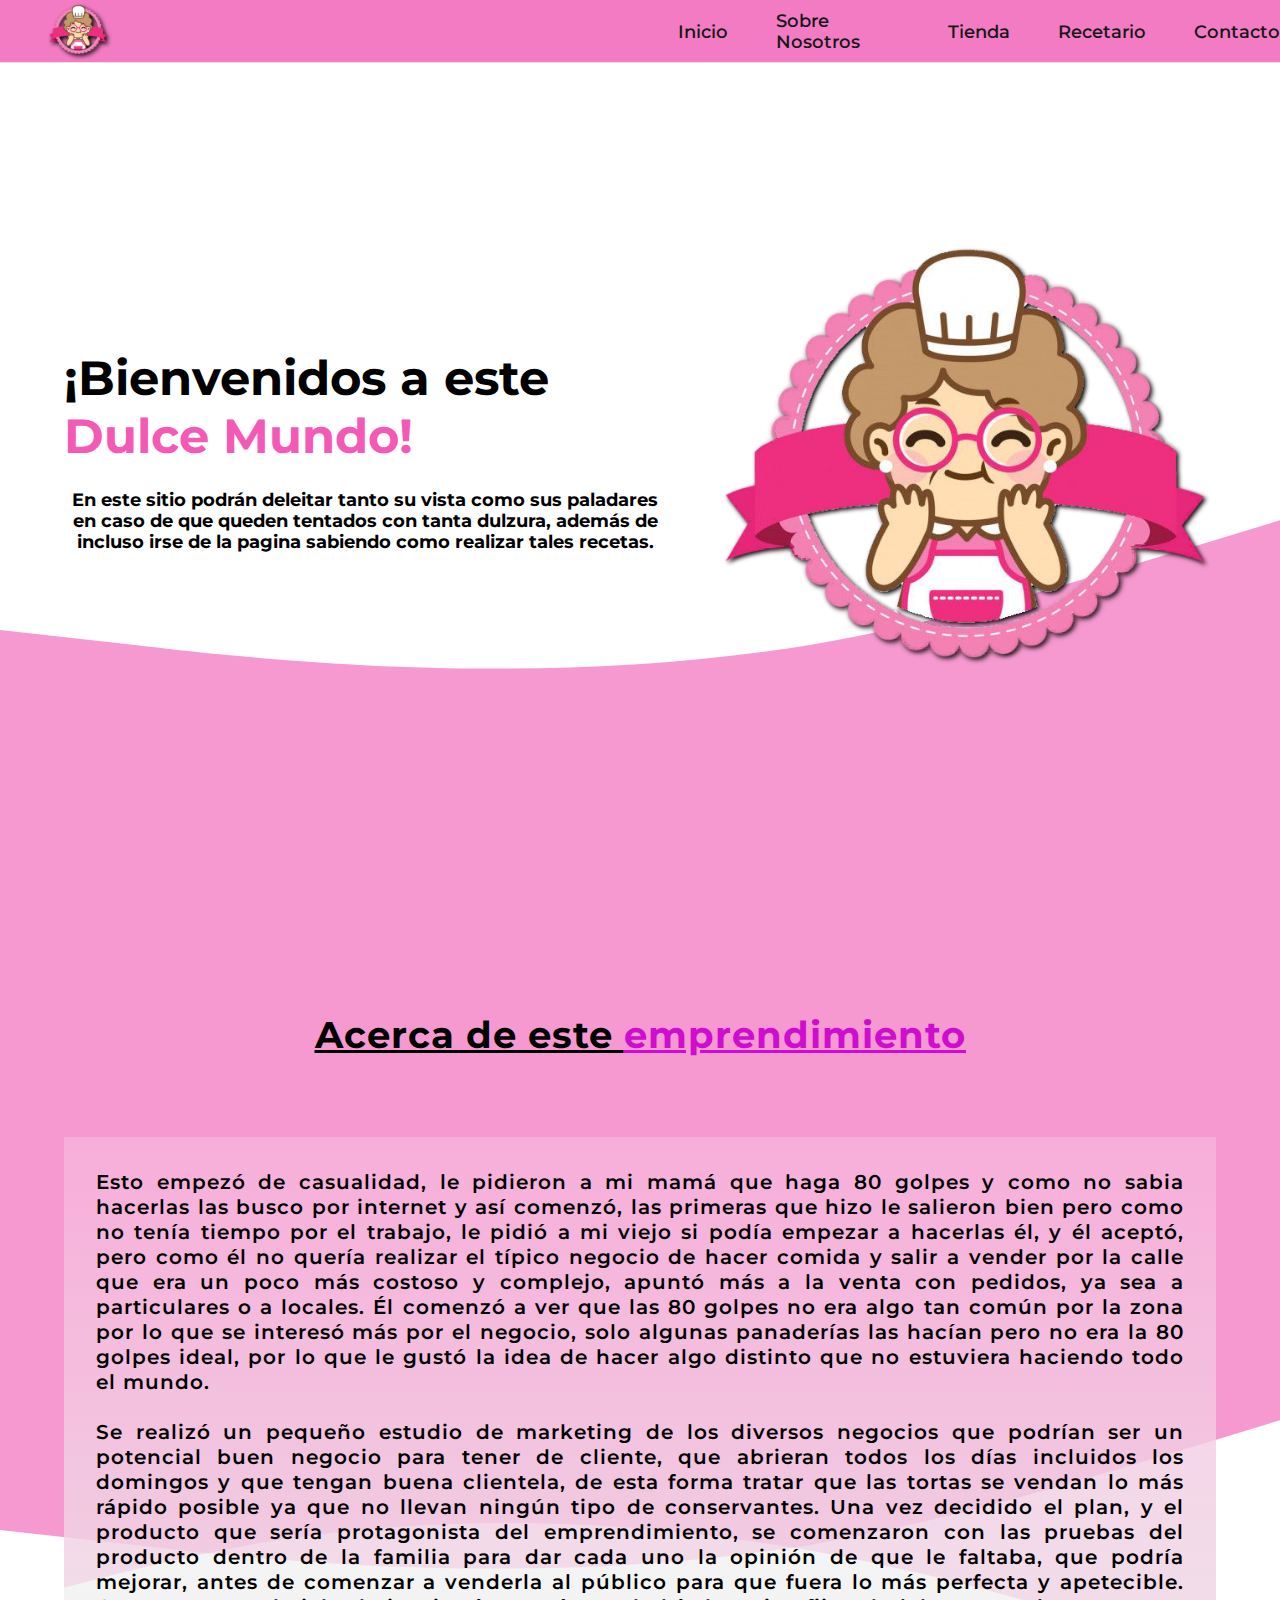
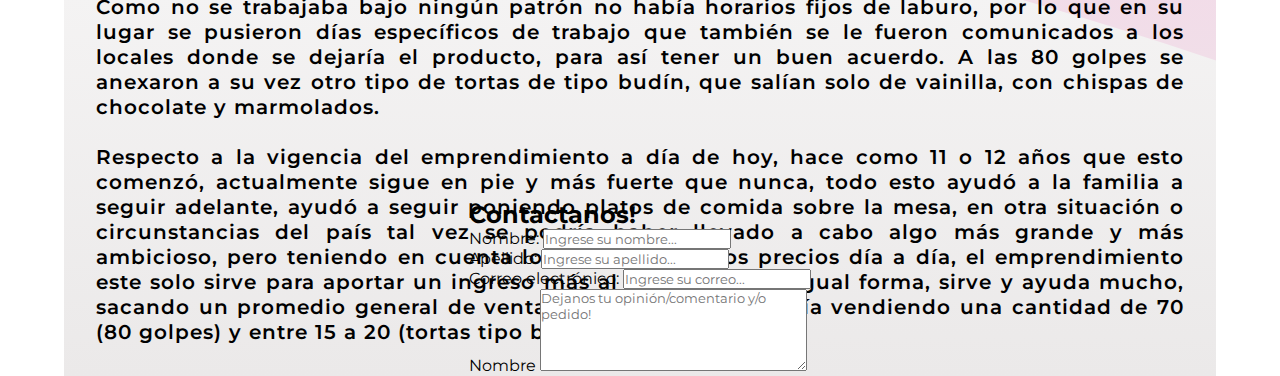
==== index.html @ 1a533197 "muchos cambios" ====
<!DOCTYPE html>
<html lang="en">

<head>
  <meta charset="UTF-8" />
  <meta http-equiv="X-UA-Compatible" content="IE=edge" />
  <meta name="viewport" content="width=device-width, initial-scale=1.0" />
  <link rel="stylesheet" type="text/css" href="./css/styles.css" />
  <link rel="shortcut icon" href="./images/AbuelaDulcePNG.png" type="image/x-icon" />
  <title>Abuela Dulce</title>
</head>

<body>

  <header>
    <div class="header">
      <div class="logo">
        <img src="./images/AbuelaDulcePNG.png" alt="">
      </div>
      <div class="navbar">
        <nav>
          <ul>
            <li><a href="#principal-area">Inicio</a></li>
            <li><a href="#info-area">Sobre Nosotros</a></li>
            <li><a href="http://www.youtube.com">Tienda</a></li>
            <li><a href="http://www.youtube.com">Recetario</a></li>
            <li><a href="http://www.youtube.com">Contacto</a></li>
          </ul>
        </nav>
      </div>
    </div>
  </header>

  <main class="container-main">

    <!-------ÁREA PRINCIPAL DE LA PÁGINA------->
    <section id="principal-area">

      <div class="container-principal">
        <div class="container-tittle">
          <h1>¡Bienvenidos a este <span>Dulce Mundo!</span></h1>
          <p>
            En este sitio podrán deleitar tanto su vista como sus paladares en
            caso de que queden tentados con tanta dulzura, además de incluso
            irse de la pagina sabiendo como realizar tales recetas.
          </p>
        </div>
        <div class="container-image">
          <img src="./images/AbuelaDulcePNG.png" alt="Logo Abuela Dulce">
        </div>
      </div>

    </section>
    <!-------------------------------------------->

    <!-------ÁREA DE INFORMACIÓN SOBRE LA PÁGINA------->
    <section id="info-area">

      <div class="content-info">

        <h2 class="tittle-info">Acerca de este <span>emprendimiento</span></h2>
        <p class="text-info">
          Esto empezó de casualidad, le pidieron a mi mamá que haga 80 golpes y como no sabia hacerlas las busco por
          internet y así comenzó, las primeras que hizo le salieron bien pero como no tenía tiempo por el trabajo, le
          pidió a mi viejo si podía empezar a hacerlas él, y él aceptó, pero como él no quería realizar el típico
          negocio de hacer comida y salir a vender por la calle que era un poco más costoso y complejo, apuntó más a la
          venta con pedidos, ya sea a particulares o a locales. Él comenzó a ver que las 80 golpes no era algo tan común
          por la zona por lo que se interesó más por el negocio, solo algunas panaderías las hacían pero no era la 80
          golpes ideal, por lo que le gustó la idea de hacer algo distinto que no estuviera haciendo todo el mundo.
          <br><br>Se
          realizó un pequeño estudio de marketing de los diversos negocios que podrían ser un potencial buen negocio
          para tener de cliente, que abrieran todos los días incluidos los domingos y que tengan buena clientela, de
          esta forma tratar que las tortas se vendan lo más rápido posible ya que no llevan ningún tipo de conservantes.
          Una vez decidido el plan, y el producto que sería protagonista del emprendimiento, se comenzaron con las
          pruebas del producto dentro de la familia para dar cada uno la opinión de que le faltaba, que podría mejorar,
          antes de comenzar a venderla al público para que fuera lo más perfecta y apetecible. Como no se trabajaba bajo
          ningún patrón no había horarios fijos de laburo, por lo que en su lugar se pusieron días específicos de
          trabajo que también se le fueron comunicados a los locales donde se dejaría el producto, para así tener un
          buen acuerdo. A las 80 golpes se anexaron a su vez otro tipo de tortas de tipo budín, que salían solo de
          vainilla, con chispas de chocolate y marmolados. <br> <br>
          Respecto a la vigencia del emprendimiento a día de hoy, hace como 11 o 12 años que esto comenzó, actualmente
          sigue en pie y más fuerte que nunca, todo esto ayudó a la familia a seguir adelante, ayudó a seguir poniendo
          platos de comida sobre
          la mesa, en otra situación o circunstancias del país tal vez se podría haber llevado a cabo algo más grande y
          más ambicioso, pero teniendo en cuenta lo que pasa con los precios día a día, el emprendimiento este solo
          sirve para aportar un ingreso más al hogar, que de igual forma, sirve y ayuda mucho, sacando un promedio
          general de ventas, por semana se estaría vendiendo una cantidad de 70 (80 golpes) y entre 15 a 20 (tortas tipo
          budín).
        </p>
      </div>
    </section>

    <section id="contact-area">
      <h2>
        Contactanos!
      </h2>
      <div class="form-area">
        <div>
          <label for="name">Nombre:</label>
          <input type="text" name="name" placeholder="Ingrese su nombre...">
        </div>
        <div>
          <label for="lastname">Apellido:</label>
          <input type="text" name="lastname" placeholder="Ingrese su apellido...">
        </div>
        <div>
          <label for="name">Correo electrónico:</label>
          <input type="text" name="name" placeholder="Ingrese su correo...">
        </div>
        <div>
          <label for="coment">Nombre</label>
          <textarea name="coment" id="coment" cols="30" rows="5"
            placeholder="Dejanos tu opinión/comentario y/o pedido!"></textarea>
        </div>
      </div>
    </section>
  </main>
</body>

</html>
---- css/styles.css ----
@import url("https://fonts.googleapis.com/css2?family=Montserrat:ital,wght@0,100;0,200;0,300;0,400;0,500;0,600;1,100;1,200;1,300;1,400;1,500;1,600&display=swap");

html {
  scroll-behavior: smooth;
}

* {
  margin: 0;
  padding: 0;
  box-sizing: border-box;
  font-family: "Montserrat";
}

.container-main {
  width: 100%;
  display: flex;
  flex-direction: column;
  justify-content: center;
  align-items: center;
}

/* body {
  background-color: #fdfdfd; */
/* background-image: linear-gradient(66deg, #f0659c 0%, #f3deed 100%); */
/* background-repeat: no-repeat;
} */

/***** HEADER ******/

.header {
  width: 100%;
  height: 7vh;
  position: fixed;
  z-index: 99999;
  display: flex;
  justify-content: space-between;
  align-items: center;
  background-color: #f37bc3;
  border-bottom: 1px solid rgb(228, 227, 227);
}

.header .logo img {
  width: 10%;
  position: relative;
  left: 3rem;
  filter: drop-shadow(2px 2px 2px black);
}

.header .navbar {
  width: 47%;
}

.header .navbar nav ul {
  display: flex;
  justify-content: center;
  align-items: center;
  list-style: none;
  gap: 3rem;
}

.header .navbar nav ul li a {
  color: rgb(22, 22, 22);
  text-decoration: none;
  font-size: 1.1rem;
  font-weight: 550;
  display: inline-block;
  position: relative;
}

.header .navbar nav ul li a:after {
  content: "";
  position: absolute;
  width: 100%;
  height: 1px;
  bottom: 0;
  left: 0;
  background-color: #e928d9;
  transform: scaleX(0);
  transform-origin: bottom right;
  transition: transform 0.4s ease-out;
}

.header .navbar nav ul li a:hover:after {
  transform: scaleX(1);
  transform-origin: bottom left;
}

.header .navbar nav ul li a:hover {
  color: #e928d9;
}

/****** AREA PRINCIPAL *******/

#principal-area {
  width: 100%;
  height: 100vh;
  display: flex;
  justify-content: center;
  background-image: url(../images/wave-9.svg);
  background-repeat: no-repeat;
  background-size: cover;
  /* background: rgb(238,158,225);
  background: radial-gradient(circle, rgba(238,158,225,0.9094012605042017) 0%, rgba(255,255,255,1) 99%); */
}

.container-principal {
  width: 90%;
  display: flex;
  justify-content: center;
  align-items: center;
  gap: 3rem;
}

.container-tittle {
  width: 60%;
  display: flex;
  flex-direction: column;
  justify-content: center;
  align-items: center;
  gap: 1.5rem;
}

.container-tittle h1 {
  font-size: 3rem;
  font-weight: bold;
  color: #000000;
}

.container-tittle h1 span {
  color: #f359b5;
}

.container-tittle p {
  font-size: 1.1rem;
  font-weight: bold;
  color: #000000;
  text-align: center;
}

.container-image {
  width: 50%;
}

.container-image img {
  width: 100%;
  filter: drop-shadow(2px 2px 2px rgb(0, 0, 0));
}

/****** AREA DE INFORMACIÓN *******/

#info-area {
  width: 100%;
  height: 100vh;
  display: flex;
  justify-content: center;
  background-image: url(../images/wave-10.svg);
  background-repeat: no-repeat;
  background-size: cover;
  /* background: rgb(238,158,225);
  background: radial-gradient(circle, rgba(238,158,225,0.9094012605042017) 0%, rgba(255,255,255,1) 99%); */
}

#info-area .content-info {
  width: 90%;
  display: flex;
  flex-direction: column;
  text-align: center;
  gap: 5rem;
  margin-top: 7rem;
}

.content-info .tittle-info {
  font-size: 2.3rem;
  letter-spacing: 1px;
  text-decoration: underline;
}

.content-info .tittle-info span {
  color: rgb(206, 13, 206);
  text-decoration: underline;
}

.text-info {
  background: linear-gradient(rgba(255, 255, 255, 0.5), rgb(235, 233, 233)),
    /* Agrega el color y la opacidad deseada */ url(../images/wave-10.svg)
      center/cover;
  padding: 2rem;
  display: flex;
  font-size: 1.28rem;
  font-weight: 600;
  text-align: justify;
  letter-spacing: 1px;
}
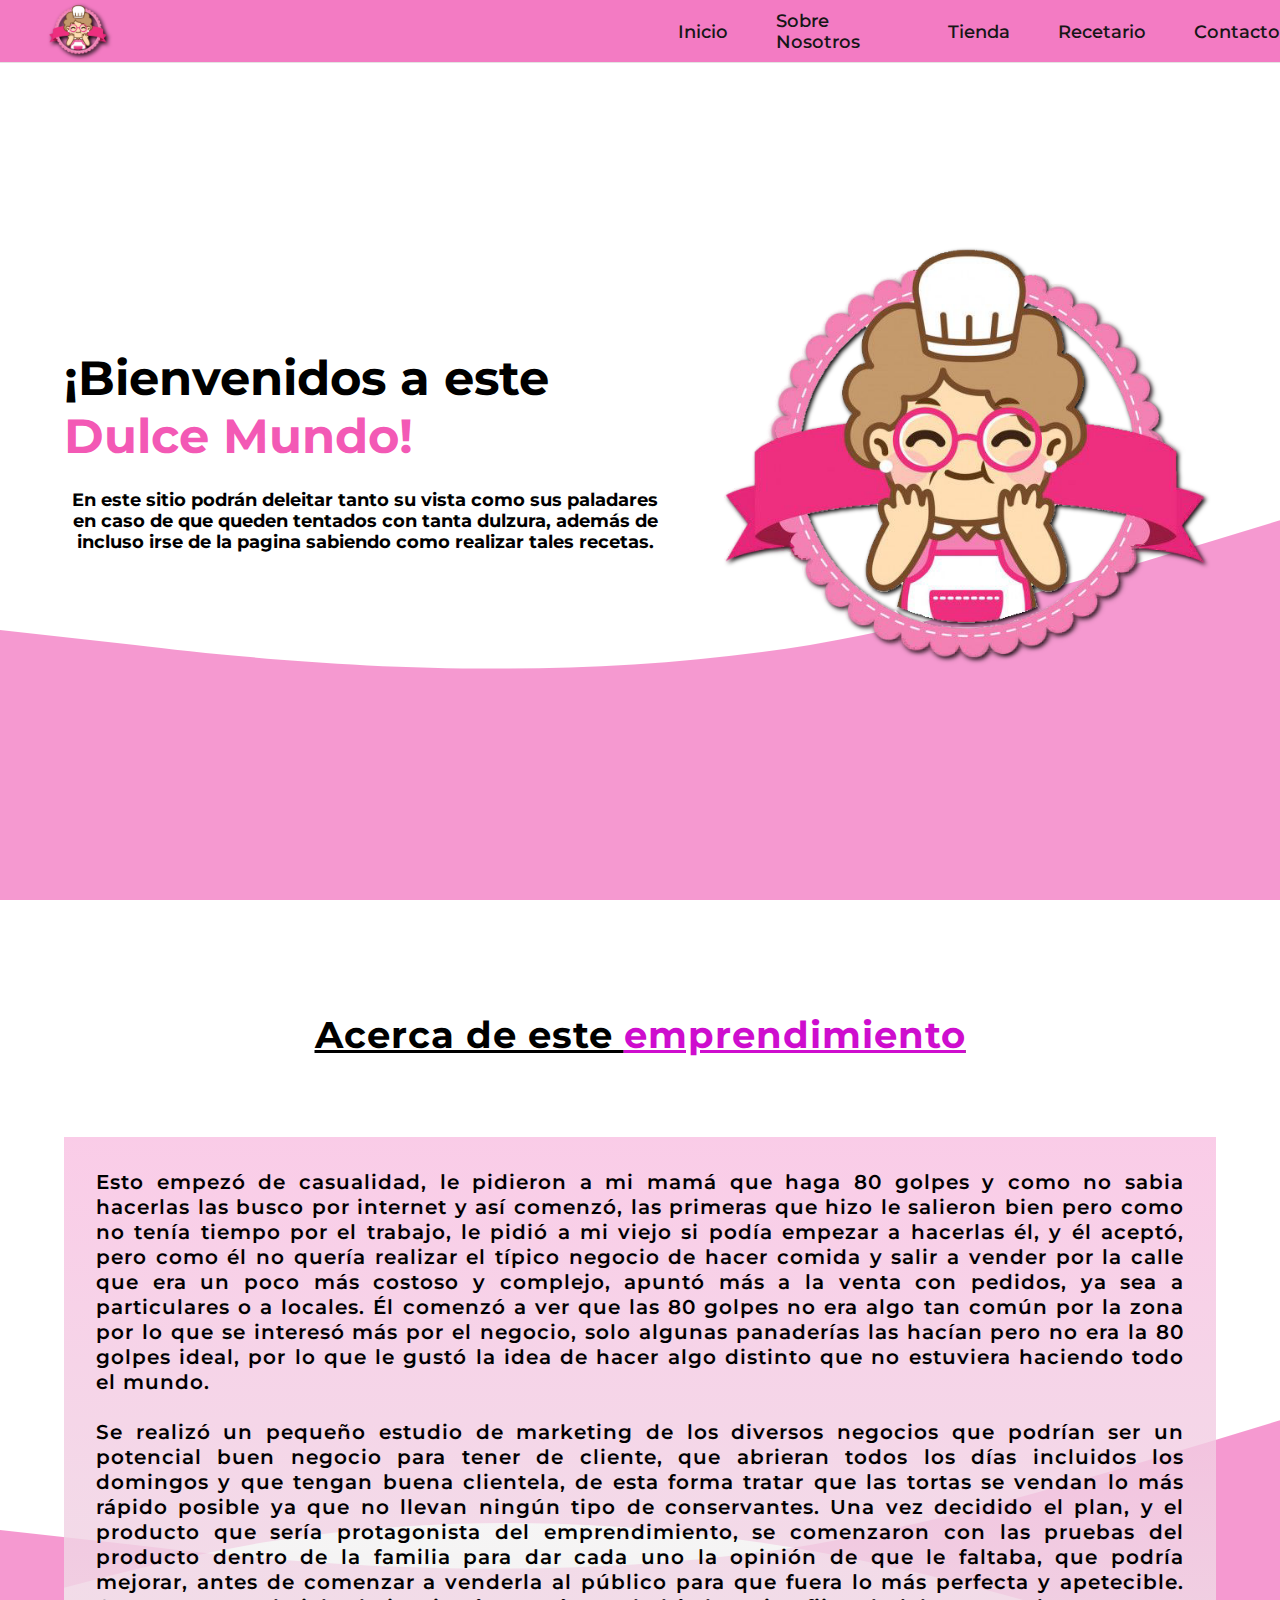
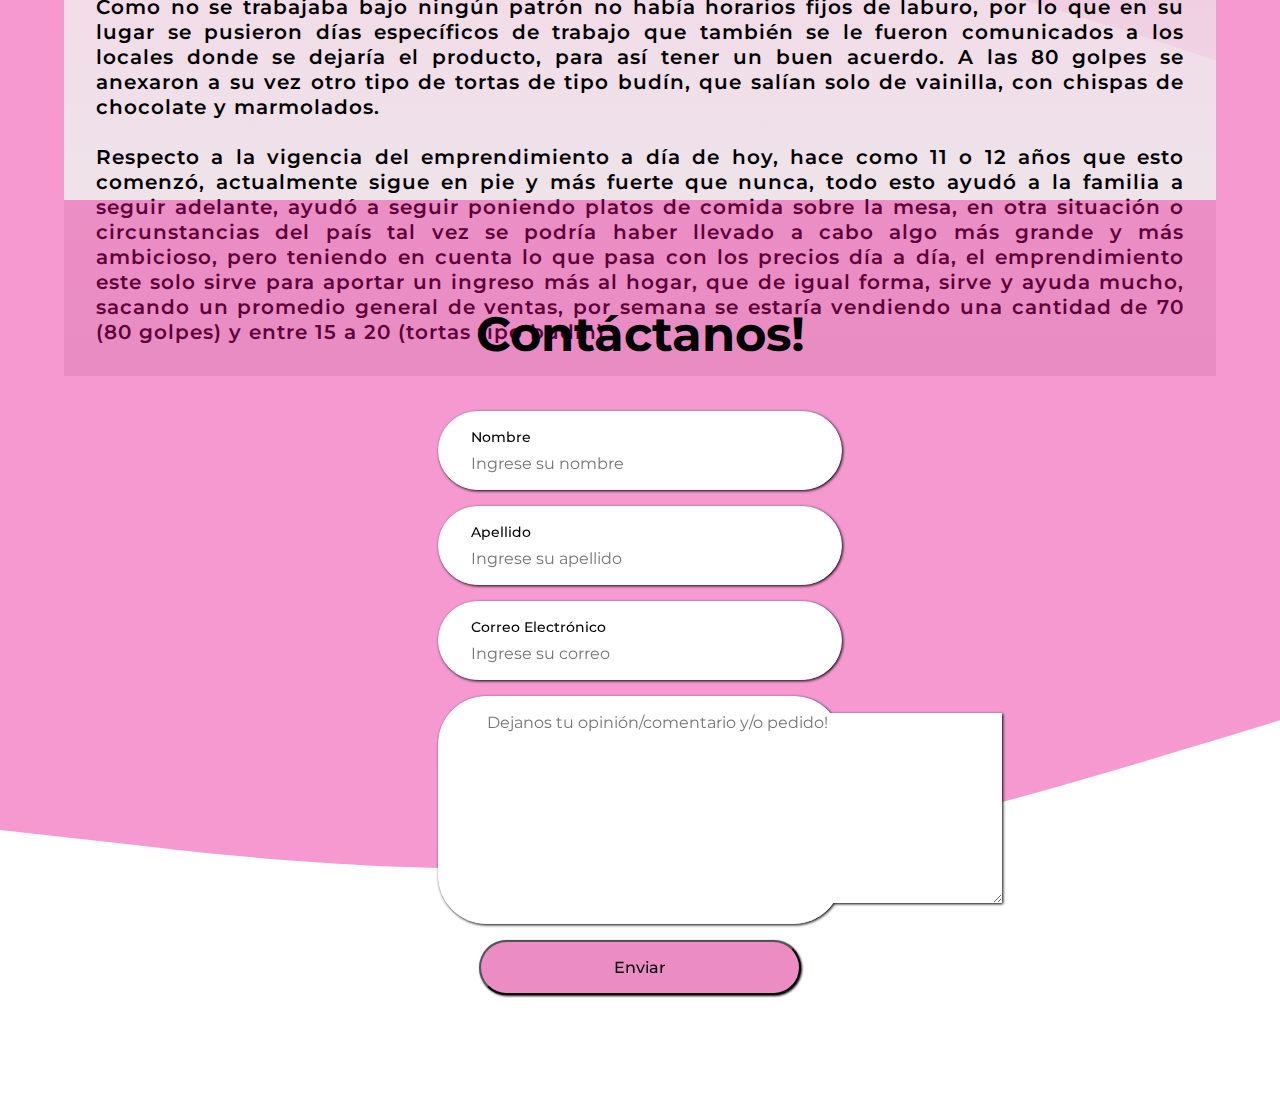
==== commit 4e0301aa: "nuevos cambios" ====
--- a/index.html
+++ b/index.html
@@ -24,7 +24,7 @@
             <li><a href="#info-area">Sobre Nosotros</a></li>
             <li><a href="http://www.youtube.com">Tienda</a></li>
             <li><a href="http://www.youtube.com">Recetario</a></li>
-            <li><a href="http://www.youtube.com">Contacto</a></li>
+            <li><a href="#contact-area">Contacto</a></li>
           </ul>
         </nav>
       </div>
@@ -91,26 +91,30 @@
     </section>
 
     <section id="contact-area">
-      <h2>
-        Contactanos!
-      </h2>
-      <div class="form-area">
-        <div>
-          <label for="name">Nombre:</label>
-          <input type="text" name="name" placeholder="Ingrese su nombre...">
-        </div>
-        <div>
-          <label for="lastname">Apellido:</label>
-          <input type="text" name="lastname" placeholder="Ingrese su apellido...">
-        </div>
-        <div>
-          <label for="name">Correo electrónico:</label>
-          <input type="text" name="name" placeholder="Ingrese su correo...">
-        </div>
-        <div>
-          <label for="coment">Nombre</label>
-          <textarea name="coment" id="coment" cols="30" rows="5"
-            placeholder="Dejanos tu opinión/comentario y/o pedido!"></textarea>
+      <div class="content-contact">
+        <h2>
+          Contáctanos!
+        </h2>
+        <div class="form-area">
+          <div class="input-area">
+            <label for="name">Nombre</label>
+            <input type="text" name="name" placeholder="Ingrese su nombre">
+          </div>
+          <div class="input-area">
+            <label for="lastname">Apellido</label>
+            <input type="text" name="lastname" placeholder="Ingrese su apellido">
+          </div>
+          <div class="input-area">
+            <label for="name">Correo Electrónico</label>
+            <input type="text" name="name" placeholder="Ingrese su correo">
+          </div>
+          <div class="input-textarea">
+            <textarea name="coment" id="coment" cols="50" rows="10"
+              placeholder="Dejanos tu opinión/comentario y/o pedido!"></textarea>
+          </div>
+          <div class="input-button">
+            <button type="submit">Enviar</button>
+          </div>
         </div>
       </div>
     </section>
--- a/css/styles.css
+++ b/css/styles.css
@@ -18,12 +18,6 @@
   justify-content: center;
   align-items: center;
 }
-
-/* body {
-  background-color: #fdfdfd; */
-/* background-image: linear-gradient(66deg, #f0659c 0%, #f3deed 100%); */
-/* background-repeat: no-repeat;
-} */
 
 /***** HEADER ******/
 
@@ -153,7 +147,7 @@
   height: 100vh;
   display: flex;
   justify-content: center;
-  background-image: url(../images/wave-10.svg);
+  background-image: url(../images/wave-9.svg);
   background-repeat: no-repeat;
   background-size: cover;
   /* background: rgb(238,158,225);
@@ -181,9 +175,7 @@
 }
 
 .text-info {
-  background: linear-gradient(rgba(255, 255, 255, 0.5), rgb(235, 233, 233)),
-    /* Agrega el color y la opacidad deseada */ url(../images/wave-10.svg)
-      center/cover;
+  background: linear-gradient(rgba(255, 255, 255, 0.5), rgb(235, 233, 233)), url(../images/wave-10.svg) center/cover;
   padding: 2rem;
   display: flex;
   font-size: 1.28rem;
@@ -191,3 +183,87 @@
   text-align: justify;
   letter-spacing: 1px;
 }
+
+/********* AREA DE CONTACTO **********/
+
+#contact-area {
+  width: 100%;
+  height: 100vh;
+  display: flex;
+  justify-content: center;
+  background-image: url(../images/wave-10.svg);
+  background-repeat: no-repeat;
+  background-size: cover;
+}
+
+.content-contact {
+  width: 90%;
+  display: flex;
+  flex-direction: column;
+  justify-content: center;
+  align-items: center;
+  gap: 3rem;
+}
+
+.content-contact h2 {
+  font-size: 3rem;
+}
+
+.form-area {
+  width: 35%;
+  display: flex;
+  flex-direction: column;
+  align-items: center;
+  gap: 1rem;
+}
+
+.form-area input,
+.form-area textarea {
+  border: none;
+  background: #FFFFFF;  
+  font-size: 1rem;
+}
+
+.form-area .input-area label {
+  font-size: .9rem;
+  font-weight: 500;
+}
+
+.form-area .input-area {
+  width: 100%;
+  display: flex;
+  flex-direction: column;
+  padding: 1rem 2rem 1rem 2rem;
+  border: 1px solid rgb(255, 255, 255);
+  border-radius: 5rem;
+  background: #FFFFFF;  
+  filter: drop-shadow(1.5px 1.5px 1.5px);
+  gap: .5rem;
+}
+
+.input-textarea {
+  width: 100%;
+  padding: 1rem 3rem 1rem 3rem;
+  border: 1px solid rgb(255, 255, 255);
+  border-radius: 3rem;
+  background: #FFFFFF;  
+  filter: drop-shadow(1.5px 1.5px 1.5px);
+}
+
+
+.form-area .input-button{
+  width: 100%;
+  display: flex;
+  justify-content: center;
+}
+
+.form-area .input-button button{
+  width: 80%;
+  font-size: 1rem;
+  font-weight: 500;
+  padding: 1rem 2rem 1rem 2rem;
+  border-radius: 5rem;
+  filter: drop-shadow(1px 1px 1px);
+  background: #eb8cc5;
+  cursor: pointer;
+}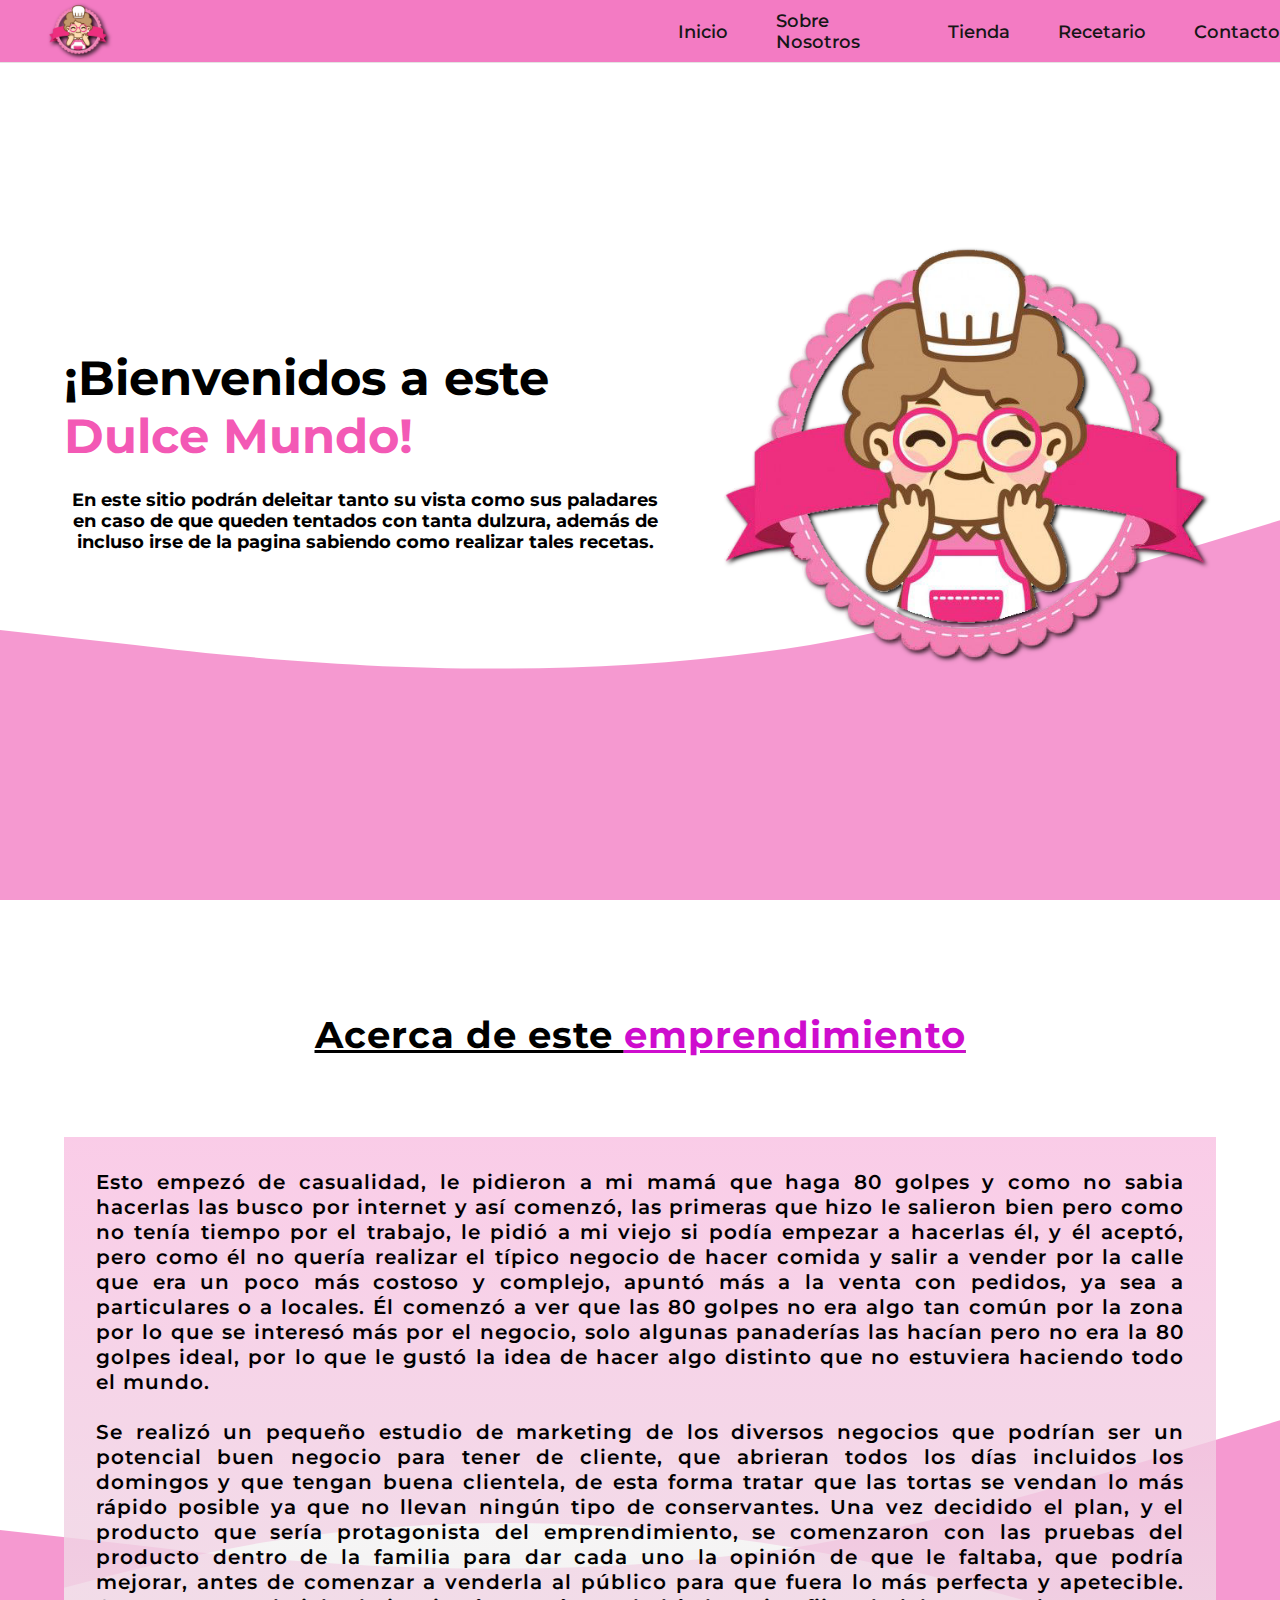
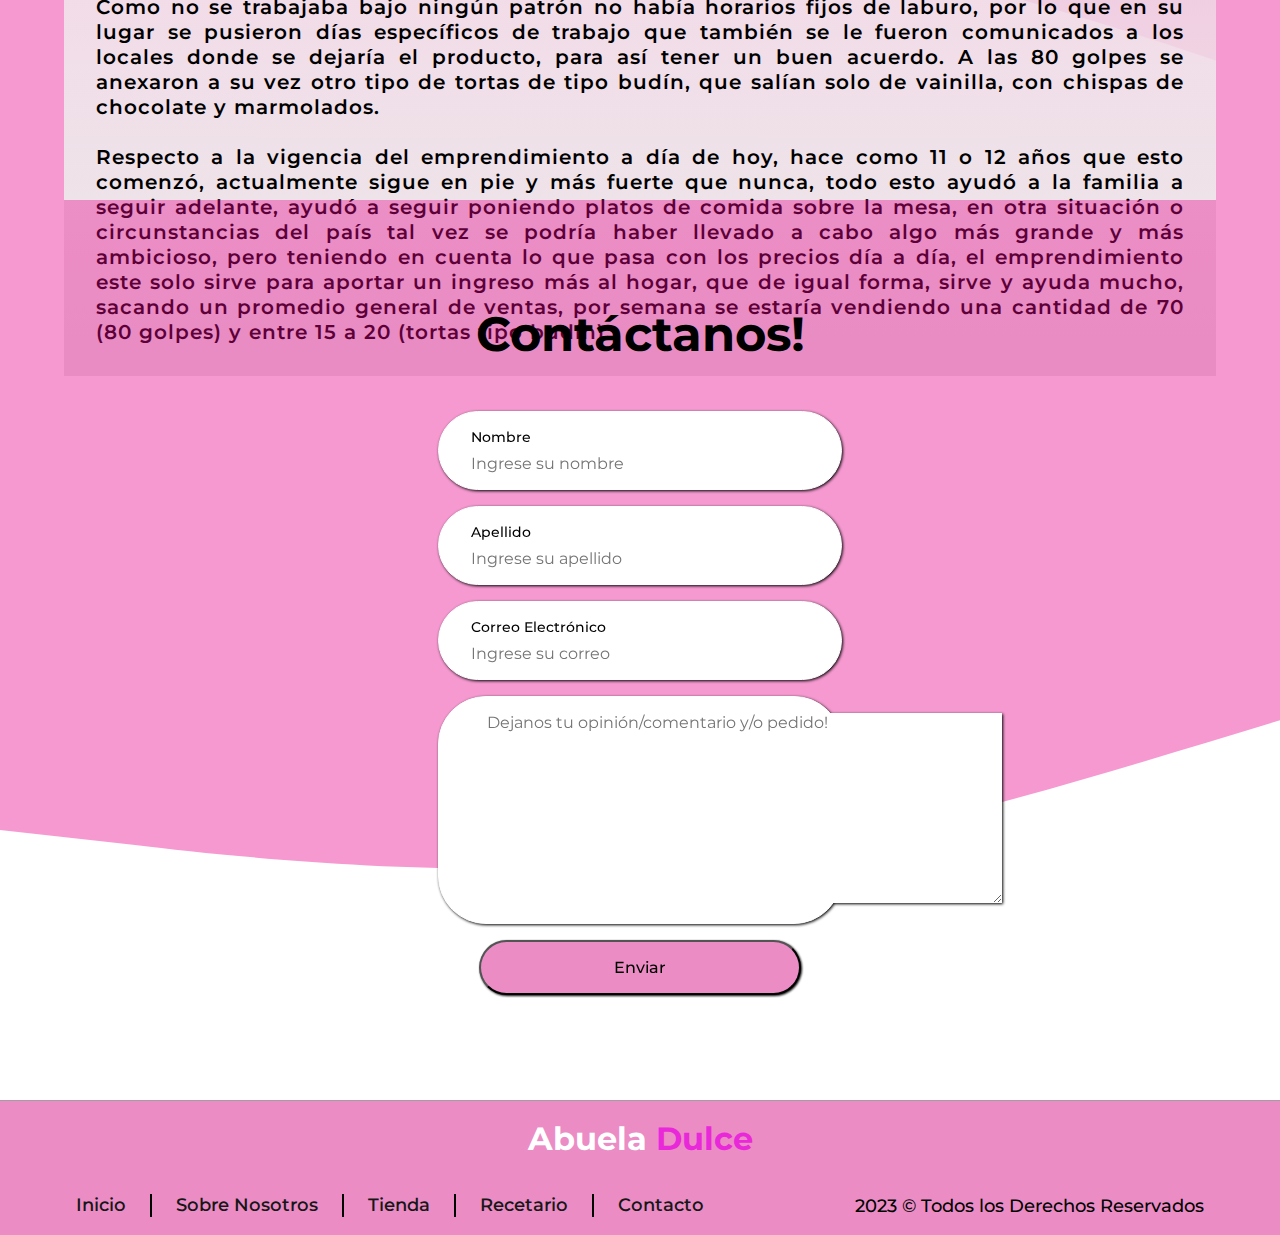
==== commit 30868685: "cambios" ====
--- a/index.html
+++ b/index.html
@@ -119,6 +119,25 @@
       </div>
     </section>
   </main>
+  <footer>
+    <div class="tittle-footer">
+      <h2><span class="span-1">Abuela</span> <span class="span-2">Dulce</span></h2>
+    </div>
+    <div class="container-links">
+      <ul>
+        <li><a href="">Inicio</a></li>
+        <hr color="black">
+        <li><a href="">Sobre Nosotros</a></li>
+        <hr color="black"> 
+        <li><a href="">Tienda</a></li>
+        <hr color="black">
+        <li><a href="">Recetario</a></li>
+        <hr color="black">
+        <li><a href="">Contacto</a></li>
+      </ul>
+      <p>2023 &copy; Todos los Derechos Reservados</p>
+    </div>
+  </footer>
 </body>
 
 </html>--- a/css/styles.css
+++ b/css/styles.css
@@ -68,7 +68,7 @@
   height: 1px;
   bottom: 0;
   left: 0;
-  background-color: #e928d9;
+  background-color: #ffffff;
   transform: scaleX(0);
   transform-origin: bottom right;
   transition: transform 0.4s ease-out;
@@ -80,7 +80,7 @@
 }
 
 .header .navbar nav ul li a:hover {
-  color: #e928d9;
+  color: #ffffff;
 }
 
 /****** AREA PRINCIPAL *******/
@@ -150,8 +150,6 @@
   background-image: url(../images/wave-9.svg);
   background-repeat: no-repeat;
   background-size: cover;
-  /* background: rgb(238,158,225);
-  background: radial-gradient(circle, rgba(238,158,225,0.9094012605042017) 0%, rgba(255,255,255,1) 99%); */
 }
 
 #info-area .content-info {
@@ -222,6 +220,7 @@
   border: none;
   background: #FFFFFF;  
   font-size: 1rem;
+  outline: none;
 }
 
 .form-area .input-area label {
@@ -266,4 +265,83 @@
   filter: drop-shadow(1px 1px 1px);
   background: #eb8cc5;
   cursor: pointer;
+}
+
+/********* FOOTER **********/
+
+footer {
+  width: 100%;
+  height: 15vh;
+  background-color: #eb8cc5;
+  display: flex;
+  flex-direction: column;
+  justify-content: space-around;
+  border-top: 1px solid rgb(161, 158, 158);
+}
+
+.tittle-footer {
+  text-align: center;
+}
+
+.tittle-footer h2{
+  font-size: 2em;
+}
+
+.tittle-footer h2 .span-1{
+  color: #FFFFFF;
+}
+
+.tittle-footer h2 .span-2{
+  color: #e928d9;
+}
+
+.container-links {
+  display: flex;
+  justify-content: space-around;
+}
+
+.container-links p{
+  font-size: 1.15em;
+  font-weight: 500;
+}
+
+.container-links ul{
+  display: flex;
+  list-style: none;
+  gap: 1.5em;
+}
+
+.container-links ul li a{
+  text-decoration: none;
+}
+
+.container-links ul li a {
+  color: rgb(22, 22, 22);
+  text-decoration: none;
+  font-size: 1.1rem;
+  font-weight: 550;
+  display: inline-block;
+  position: relative;
+}
+
+.container-links ul li a:after {
+  content: "";
+  position: absolute;
+  width: 100%;
+  height: 1px;
+  bottom: 0;
+  left: 0;
+  background-color: #ffffff;
+  transform: scaleX(0);
+  transform-origin: bottom right;
+  transition: transform 0.4s ease-out;
+}
+
+.container-links ul li a:hover:after {
+  transform: scaleX(1);
+  transform-origin: bottom left;
+}
+
+.container-links ul li a:hover {
+  color: #ffffff;
 }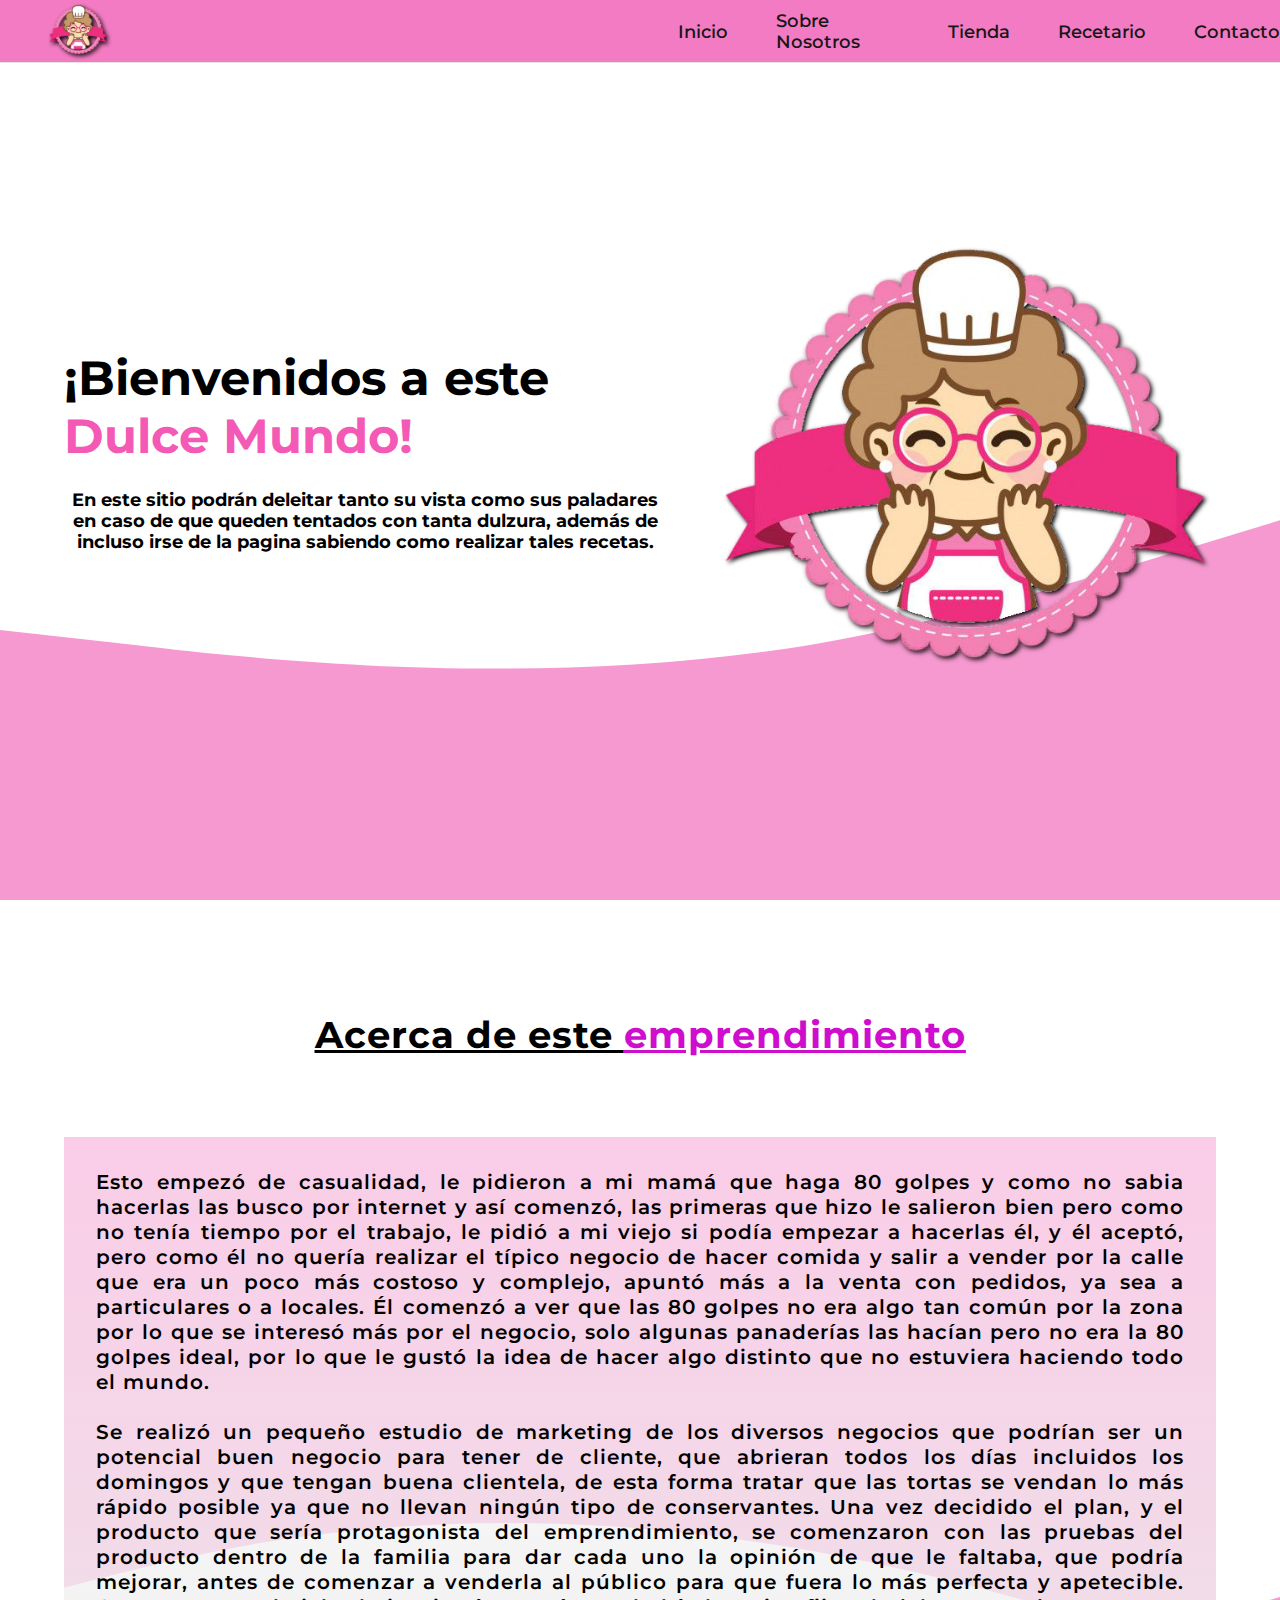
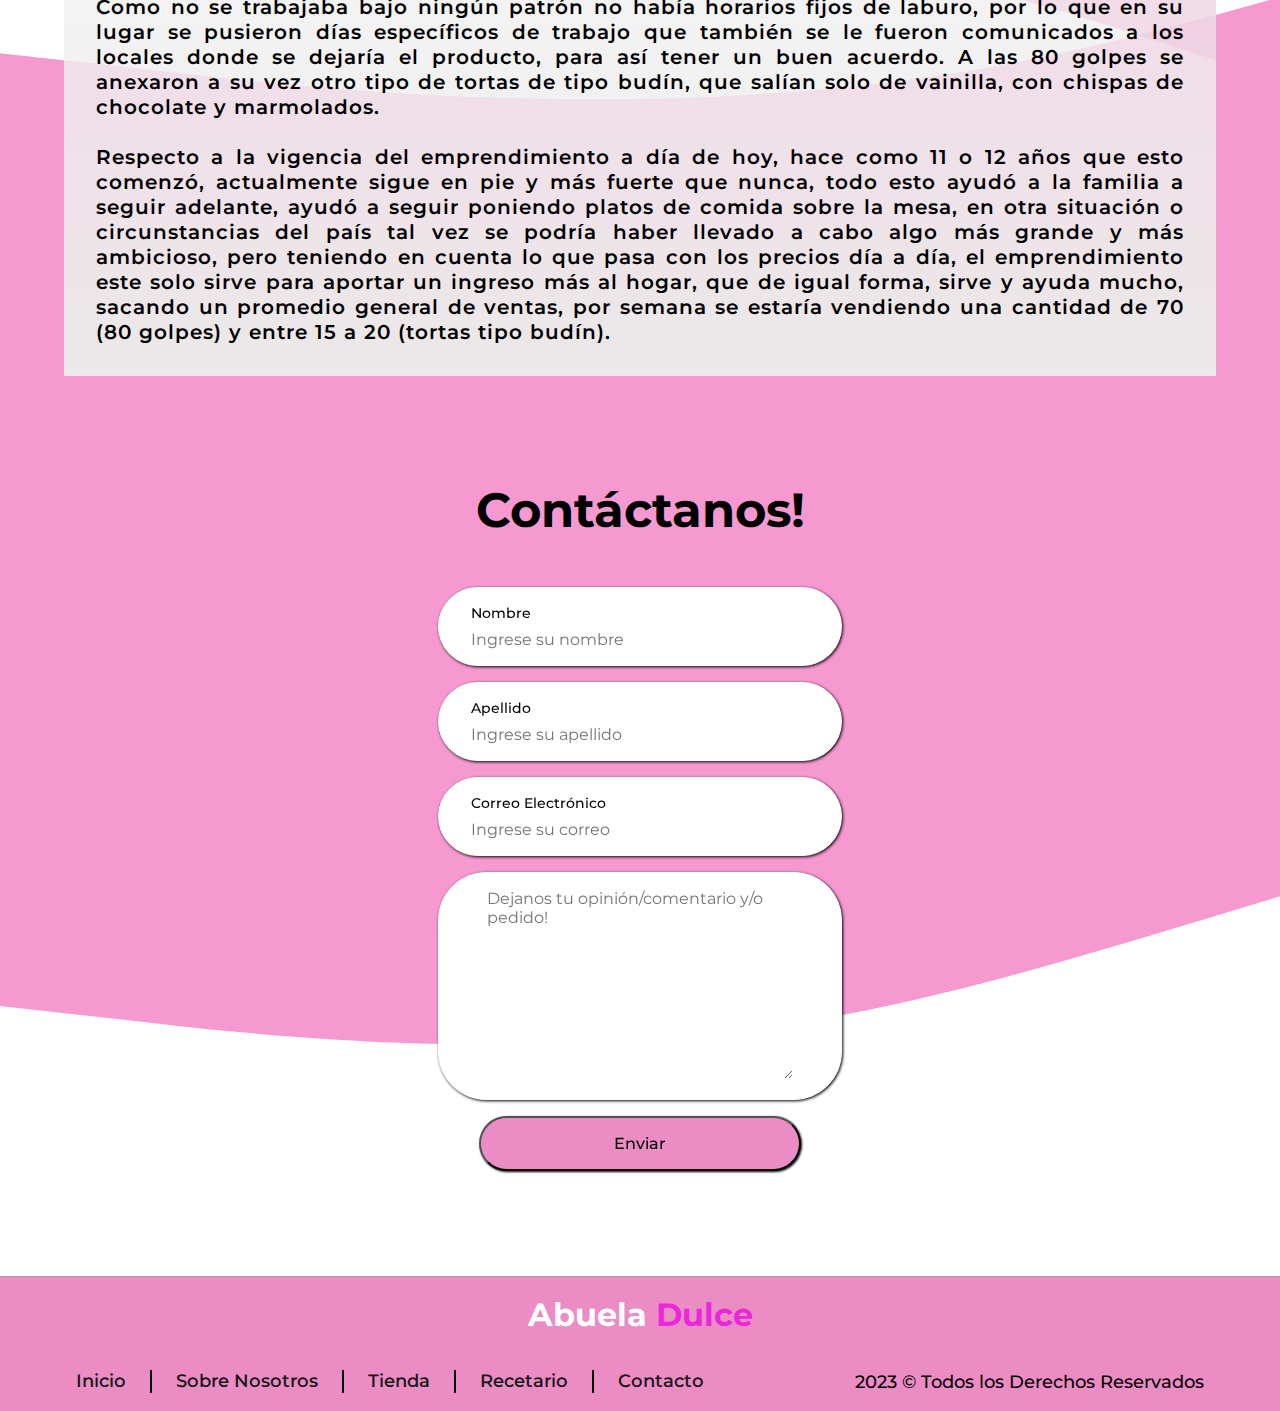
==== commit f89c6eb1: "cambios" ====
--- a/index.html
+++ b/index.html
@@ -1,5 +1,5 @@
 <!DOCTYPE html>
-<html lang="en">
+<html lang="es">
 
 <head>
   <meta charset="UTF-8" />
@@ -22,7 +22,7 @@
           <ul>
             <li><a href="#principal-area">Inicio</a></li>
             <li><a href="#info-area">Sobre Nosotros</a></li>
-            <li><a href="http://www.youtube.com">Tienda</a></li>
+            <li><a href="./html/store.html">Tienda</a></li>
             <li><a href="http://www.youtube.com">Recetario</a></li>
             <li><a href="#contact-area">Contacto</a></li>
           </ul>
@@ -95,27 +95,35 @@
         <h2>
           Contáctanos!
         </h2>
-        <div class="form-area">
-          <div class="input-area">
+        <form id="area-formulario">
+          <div id="area-nombre" class="input-area">
             <label for="name">Nombre</label>
-            <input type="text" name="name" placeholder="Ingrese su nombre">
+            <input type="text" id="nombre" name="nombre" placeholder="Ingrese su nombre">
+            <p class="mensaje-error">El campo no puede quedar vacío y solo debe contener letras</p>
           </div>
-          <div class="input-area">
+
+          <div id="area-apellido" class="input-area">
             <label for="lastname">Apellido</label>
-            <input type="text" name="lastname" placeholder="Ingrese su apellido">
+            <input type="text" id="apellido" name="apellido" placeholder="Ingrese su apellido">
+            <p class="mensaje-error">El campo no puede quedar vacío y solo debe contener letras</p>
           </div>
-          <div class="input-area">
+
+          <div id="area-correo" class="input-area">
             <label for="name">Correo Electrónico</label>
-            <input type="text" name="name" placeholder="Ingrese su correo">
+            <input type="text" id="correo" name="correo" placeholder="Ingrese su correo">
+            <p class="mensaje-error">El campo no puede quedar vacío, ingrese un correo válido</p>
           </div>
+
           <div class="input-textarea">
-            <textarea name="coment" id="coment" cols="50" rows="10"
+            <textarea name="comentario" id="coment" cols="50" rows="10"
               placeholder="Dejanos tu opinión/comentario y/o pedido!"></textarea>
           </div>
+
           <div class="input-button">
             <button type="submit">Enviar</button>
           </div>
-        </div>
+
+        </form>
       </div>
     </section>
   </main>
@@ -125,19 +133,21 @@
     </div>
     <div class="container-links">
       <ul>
-        <li><a href="">Inicio</a></li>
+        <li><a href="#principal-area">Inicio</a></li>
         <hr color="black">
-        <li><a href="">Sobre Nosotros</a></li>
-        <hr color="black"> 
+        <li><a href="#info-area">Sobre Nosotros</a></li>
+        <hr color="black">
         <li><a href="">Tienda</a></li>
         <hr color="black">
         <li><a href="">Recetario</a></li>
         <hr color="black">
-        <li><a href="">Contacto</a></li>
+        <li><a href="#contact-area">Contacto</a></li>
       </ul>
       <p>2023 &copy; Todos los Derechos Reservados</p>
     </div>
   </footer>
 </body>
 
+<script src="./js/script.js"></script>
+
 </html>--- a/css/styles.css
+++ b/css/styles.css
@@ -19,6 +19,22 @@
   align-items: center;
 }
 
+/***** ESTILOS PARA VALIDACIÓN ******/
+
+.formulario-incorrecto {
+  color: #bb2929;
+  border: 2px;
+}
+
+.formulario-correcto {
+  color: #1ed12d;
+  opacity: 1;
+}
+
+.mensaje-error-activado {
+  display: block;
+}
+
 /***** HEADER ******/
 
 .header {
@@ -30,7 +46,7 @@
   justify-content: space-between;
   align-items: center;
   background-color: #f37bc3;
-  border-bottom: 1px solid rgb(228, 227, 227);
+  border-bottom: 0.5px solid rgb(228, 227, 227);
 }
 
 .header .logo img {
@@ -87,7 +103,7 @@
 
 #principal-area {
   width: 100%;
-  height: 100vh;
+  min-height: 100vh;
   display: flex;
   justify-content: center;
   background-image: url(../images/wave-9.svg);
@@ -144,7 +160,7 @@
 
 #info-area {
   width: 100%;
-  height: 100vh;
+  min-height: 100vh;
   display: flex;
   justify-content: center;
   background-image: url(../images/wave-9.svg);
@@ -173,7 +189,8 @@
 }
 
 .text-info {
-  background: linear-gradient(rgba(255, 255, 255, 0.5), rgb(235, 233, 233)), url(../images/wave-10.svg) center/cover;
+  background: linear-gradient(rgba(255, 255, 255, 0.5), rgb(235, 233, 233)),
+    url(../images/wave-10.svg) center/cover;
   padding: 2rem;
   display: flex;
   font-size: 1.28rem;
@@ -186,7 +203,7 @@
 
 #contact-area {
   width: 100%;
-  height: 100vh;
+  min-height: 100vh;
   display: flex;
   justify-content: center;
   background-image: url(../images/wave-10.svg);
@@ -207,7 +224,7 @@
   font-size: 3rem;
 }
 
-.form-area {
+#area-formulario {
   width: 35%;
   display: flex;
   flex-direction: column;
@@ -215,29 +232,29 @@
   gap: 1rem;
 }
 
-.form-area input,
-.form-area textarea {
+#area-formulario input,
+#area-formulario textarea {
   border: none;
-  background: #FFFFFF;  
+  background: #ffffff;
   font-size: 1rem;
   outline: none;
 }
 
-.form-area .input-area label {
-  font-size: .9rem;
+#area-formulario .input-area label {
+  font-size: 0.9rem;
   font-weight: 500;
 }
 
-.form-area .input-area {
+#area-formulario .input-area {
   width: 100%;
   display: flex;
   flex-direction: column;
   padding: 1rem 2rem 1rem 2rem;
   border: 1px solid rgb(255, 255, 255);
   border-radius: 5rem;
-  background: #FFFFFF;  
+  background: #ffffff;
   filter: drop-shadow(1.5px 1.5px 1.5px);
-  gap: .5rem;
+  gap: 0.5rem;
 }
 
 .input-textarea {
@@ -245,18 +262,21 @@
   padding: 1rem 3rem 1rem 3rem;
   border: 1px solid rgb(255, 255, 255);
   border-radius: 3rem;
-  background: #FFFFFF;  
+  background: #ffffff;
   filter: drop-shadow(1.5px 1.5px 1.5px);
 }
 
-
-.form-area .input-button{
-  width: 100%;
-  display: flex;
-  justify-content: center;
-}
-
-.form-area .input-button button{
+.input-textarea textarea {
+  width: 100%;
+}
+
+#area-formulario .input-button {
+  width: 100%;
+  display: flex;
+  justify-content: center;
+}
+
+#area-formulario .input-button button {
   width: 80%;
   font-size: 1rem;
   font-weight: 500;
@@ -267,6 +287,10 @@
   cursor: pointer;
 }
 
+.mensaje-error {
+  display: none;
+}
+
 /********* FOOTER **********/
 
 footer {
@@ -283,15 +307,15 @@
   text-align: center;
 }
 
-.tittle-footer h2{
+.tittle-footer h2 {
   font-size: 2em;
 }
 
-.tittle-footer h2 .span-1{
-  color: #FFFFFF;
-}
-
-.tittle-footer h2 .span-2{
+.tittle-footer h2 .span-1 {
+  color: #ffffff;
+}
+
+.tittle-footer h2 .span-2 {
   color: #e928d9;
 }
 
@@ -300,18 +324,18 @@
   justify-content: space-around;
 }
 
-.container-links p{
+.container-links p {
   font-size: 1.15em;
   font-weight: 500;
 }
 
-.container-links ul{
+.container-links ul {
   display: flex;
   list-style: none;
   gap: 1.5em;
 }
 
-.container-links ul li a{
+.container-links ul li a {
   text-decoration: none;
 }
 
@@ -344,4 +368,4 @@
 
 .container-links ul li a:hover {
   color: #ffffff;
-}+}
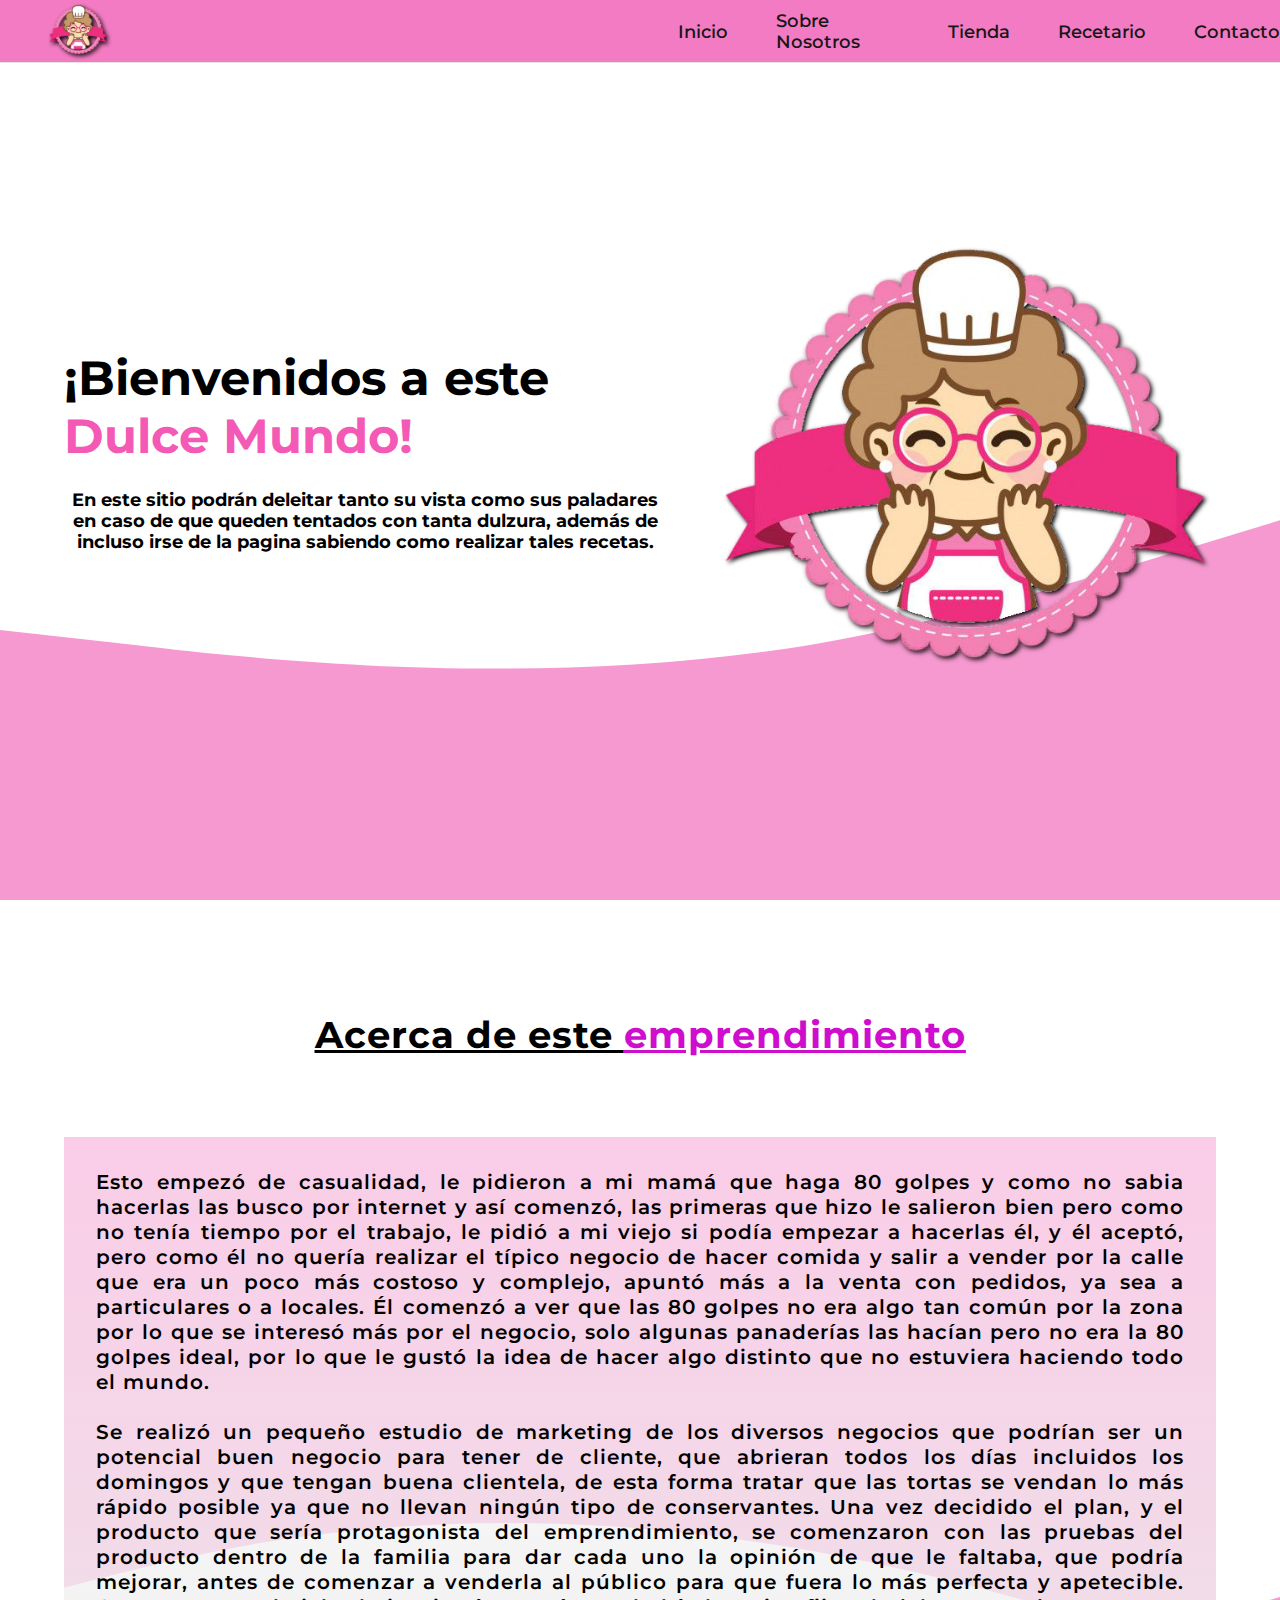
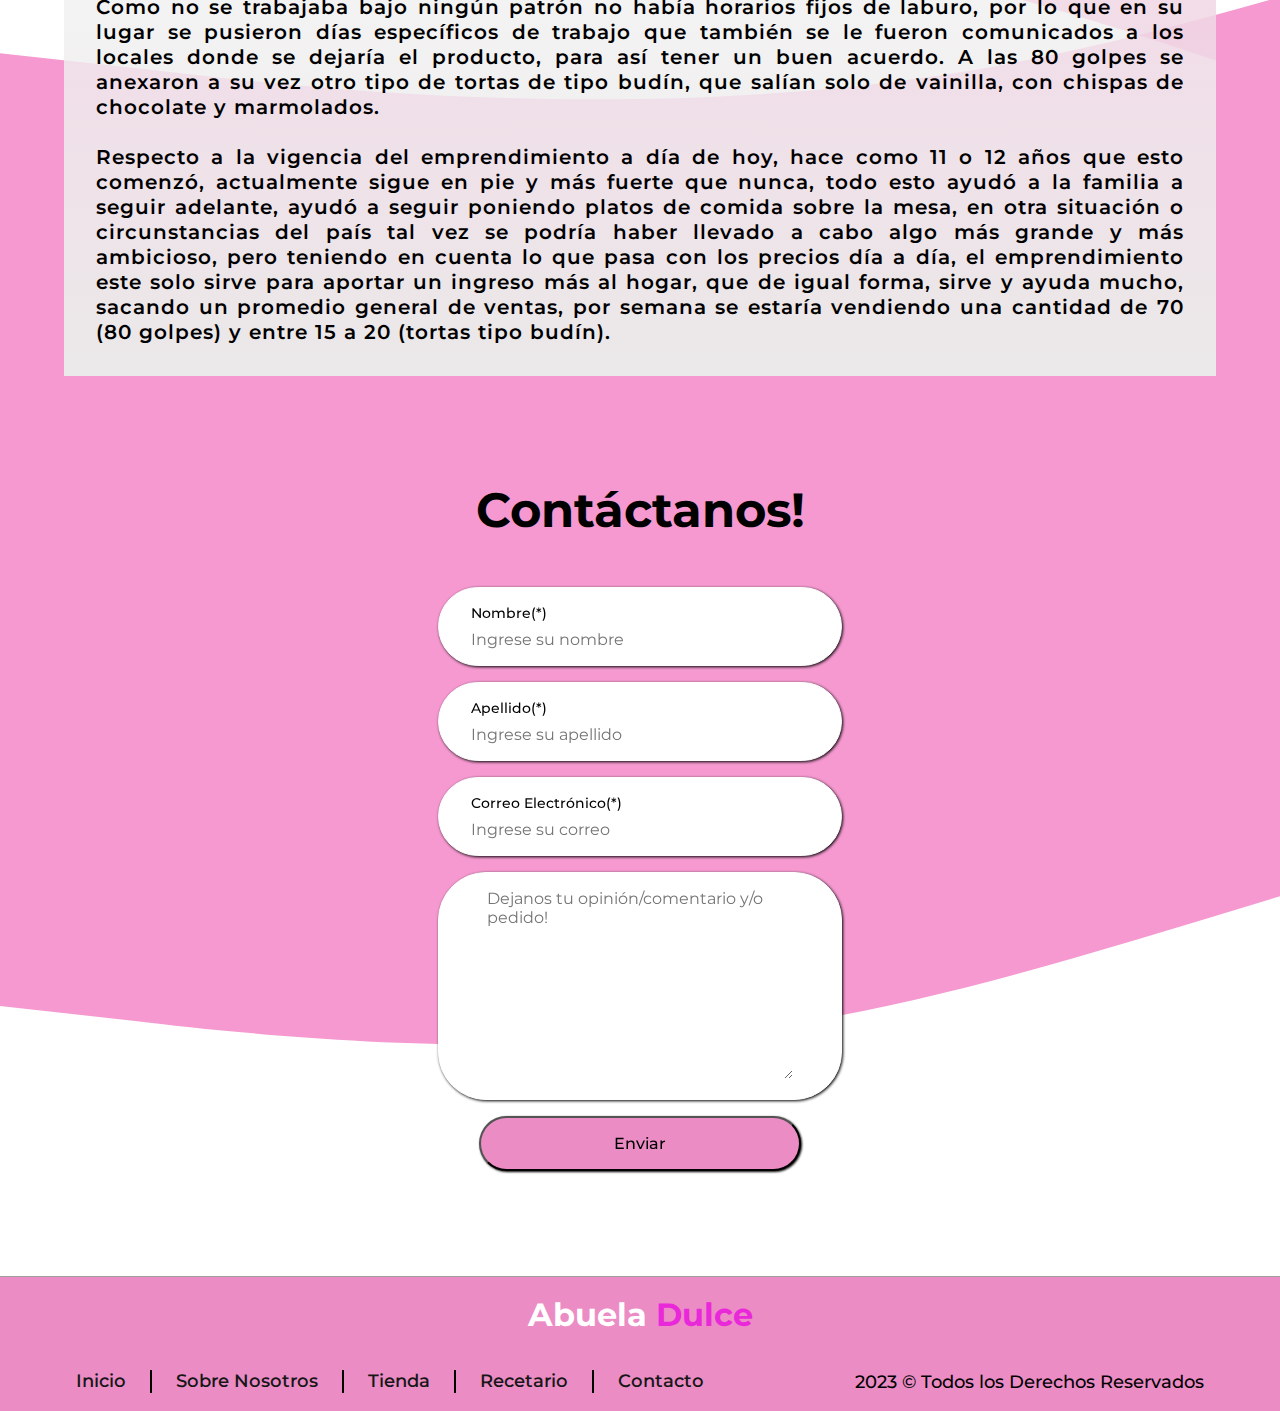
==== commit e916dd2a: "ultimo" ====
--- a/index.html
+++ b/index.html
@@ -23,7 +23,7 @@
             <li><a href="#principal-area">Inicio</a></li>
             <li><a href="#info-area">Sobre Nosotros</a></li>
             <li><a href="./html/store.html">Tienda</a></li>
-            <li><a href="http://www.youtube.com">Recetario</a></li>
+            <li><a href="./html/recipes.html">Recetario</a></li>
             <li><a href="#contact-area">Contacto</a></li>
           </ul>
         </nav>
@@ -97,19 +97,19 @@
         </h2>
         <form id="area-formulario">
           <div id="area-nombre" class="input-area">
-            <label for="name">Nombre</label>
+            <label for="name">Nombre(*)</label>
             <input type="text" id="nombre" name="nombre" placeholder="Ingrese su nombre">
             <p class="mensaje-error">El campo no puede quedar vacío y solo debe contener letras</p>
           </div>
 
           <div id="area-apellido" class="input-area">
-            <label for="lastname">Apellido</label>
+            <label for="lastname">Apellido(*)</label>
             <input type="text" id="apellido" name="apellido" placeholder="Ingrese su apellido">
             <p class="mensaje-error">El campo no puede quedar vacío y solo debe contener letras</p>
           </div>
 
           <div id="area-correo" class="input-area">
-            <label for="name">Correo Electrónico</label>
+            <label for="name">Correo Electrónico(*)</label>
             <input type="text" id="correo" name="correo" placeholder="Ingrese su correo">
             <p class="mensaje-error">El campo no puede quedar vacío, ingrese un correo válido</p>
           </div>
@@ -146,8 +146,10 @@
       <p>2023 &copy; Todos los Derechos Reservados</p>
     </div>
   </footer>
-</body>
 
 <script src="./js/script.js"></script>
 
+</body>
+
+
 </html>--- a/css/styles.css
+++ b/css/styles.css
@@ -9,6 +9,8 @@
   padding: 0;
   box-sizing: border-box;
   font-family: "Montserrat";
+  list-style: none;
+  text-decoration: none;
 }
 
 .container-main {
@@ -31,8 +33,13 @@
   opacity: 1;
 }
 
-.mensaje-error-activado {
-  display: block;
+.mensaje-error {
+  display: none;
+}
+
+.error {
+  display: flex;
+  color: red;
 }
 
 /***** HEADER ******/
@@ -287,8 +294,353 @@
   cursor: pointer;
 }
 
-.mensaje-error {
+/********* AREA - STORE **********/
+
+#area-store {
+  background: rgb(240, 54, 165);
+  background: linear-gradient(
+    90deg,
+    rgba(240, 54, 165, 0.43601190476190477) 0%,
+    rgba(255, 255, 255, 1) 50%,
+    rgba(240, 54, 165, 0.43601190476190477) 100%
+  );
+}
+
+.container-store {
+  width: 100%;
+  min-height: 100vh;
+  display: flex;
+  flex-direction: column;
+  align-items: center;
+  margin-bottom: 3rem;
+}
+
+/******* CABEZERA DE LA TIENDA *******/
+
+.header-store {
+  width: 100%;
+  height: 12vh;
+  display: flex;
+  justify-content: space-between;
+  align-items: center;
+  padding: 30px 30px 30px 20px;
+}
+
+.back-button a {
+  color: black;
+  font-weight: 600;
+  font-size: 1.1rem;
+}
+
+.back-button a:hover {
+  color: rgb(255, 255, 255);
+  text-decoration: underline;
+}
+
+.principal-tittle {
+  font-size: 2.5rem;
+}
+
+.principal-tittle span {
+  color: #f036a5;
+}
+
+/********** MODELADO CARRITO ***********/
+
+.container-icon {
+  position: relative;
+}
+
+.icon-cart {
+  width: 40px;
+  stroke: #000;
+}
+
+.icon-cart:hover {
+  cursor: pointer;
+}
+
+.count-products {
+  position: absolute;
+  top: 50%;
+  right: 0;
+
+  background-color: #000;
+  color: #ffffff;
+
+  width: 23px;
+  height: 23px;
+
+  display: flex;
+  justify-content: center;
+  align-items: center;
+  border-radius: 50%;
+}
+
+#contador-productos {
+  font-size: 12px;
+}
+
+.container-cards-products {
+  position: absolute;
+  top: 50px;
+  right: 0;
+
+  background-color: #ffffff;
+  width: 500px;
+  z-index: 1;
+
+  box-shadow: 0 20px 30px rgba(0, 0, 0, 0.2);
+  border-radius: 10px;
+}
+
+.titulo-producto-carrito {
+  font-size: 20px;
+}
+
+.precio-producto-carrito {
+  font-weight: 700;
+  font-size: 20px;
+  margin-left: 10px;
+}
+
+.cantidad-producto-carrito {
+  font-weight: 400;
+  font-size: 20px;
+}
+
+.icon-close {
+  width: 25px;
+}
+
+.icon-close:hover {
+  color: red;
+  cursor: pointer;
+}
+
+.total-carrito {
+  display: flex;
+  justify-content: center;
+  padding: 20px 0;
+  gap: 20px;
+}
+
+.total-carrito h3 {
+  font-size: 20px;
+  font-weight: 700;
+}
+
+.total-carrito .total-pagar {
+  font-size: 20px;
+  font-weight: 900;
+}
+
+.producto-agregado {
+  display: flex;
+  padding: 30px;
+  justify-content: space-between;
+  align-items: center;
+  border-bottom: 1px solid rgba(0, 0, 0, 0.2);
+}
+
+.info-producto-agregado {
+  display: flex;
+  justify-content: space-between;
+  flex: 0.8;
+}
+
+.hidden-card {
   display: none;
+}
+
+/******* CONTENIDO DE LA TIENDA ********/
+
+.content-store {
+  width: 80%;
+  height: 800px;
+  display: flex;
+  flex-wrap: wrap;
+  gap: 1.5rem;
+  justify-content: space-around;
+  margin-bottom: 5rem;
+}
+
+.product-card {
+  width: 25%;
+  display: flex;
+  background-color: rgb(236, 202, 231);
+  flex-direction: column;
+  align-items: center;
+  justify-content: space-between;
+  border: 2px solid #f036a5;
+  border-radius: 11px;
+}
+
+.product-card:hover {
+  box-shadow: 0 10px 30px rgba(0, 0, 0, 0.3);
+}
+
+.product-card:hover img {
+  transform: scale(1.1);
+}
+
+.product-card img {
+  width: 80%;
+  height: 300px;
+  object-fit: cover;
+}
+
+.card-info {
+  width: 100%;
+  background-color: #eb55af;
+  color: white;
+  font-weight: 600;
+  padding-bottom: 1rem;
+  padding-top: 1rem;
+  display: flex;
+  flex-direction: column;
+  align-items: center;
+  gap: 6.5px;
+  border-radius: 0px 0px 10px 10px;
+}
+
+.card-info .name-card {
+  font-size: 1.3rem;
+}
+
+.card-info .price-card {
+  height: 20px;
+}
+
+.product-card:hover .card-info .price-card {
+  color: rgb(43, 42, 42);
+  font-size: 1.2rem;
+  transition: 1s all;
+}
+
+.card-info .button-card {
+  width: 60%;
+  color: black;
+  border: none;
+  background: none;
+  text-align: center;
+  padding: 8px;
+  background-color: white;
+  cursor: pointer;
+  border-radius: 5px;
+  font-weight: 500;
+  margin-top: 5px;
+}
+
+/********* AREA - RECIPES **********/
+
+#recipes-area {
+  width: 100%;
+  display: flex;
+  justify-content: center;
+  align-items: center;
+  min-height: 100vh;
+  background: rgb(240, 54, 165);
+  background: linear-gradient(
+    90deg,
+    rgba(240, 54, 165, 0.43601190476190477) 0%,
+    rgba(255, 255, 255, 1) 50%,
+    rgba(240, 54, 165, 0.43601190476190477) 100%
+  );
+}
+
+.back-button2 {
+  position: absolute;
+  top: 25px;
+  left: 25px;
+}
+
+.back-button2 a {
+  color: black;
+  font-weight: 600;
+  font-size: 1.1rem;
+}
+
+.back-button2 a:hover {
+  color: rgb(255, 255, 255);
+  text-decoration: underline;
+}
+
+.container-recipes {
+  margin: 0 40px;
+  width: 80%;
+  display: flex;
+  flex-direction: column;
+  align-items: center;
+  gap: 20px;
+}
+
+.container-recipes h1 {
+  color: #000000;
+  margin-bottom: 2rem;
+  font-size: 2rem;
+}
+
+.container-recipes .card-recipes {
+  position: relative;
+  background: #d877d0;
+  padding: 0 20px 20px;
+  box-shadow: 0 15px 25px rgba(0, 0, 0, 0.05);
+  border-radius: 5px;
+  overflow: hidden;
+}
+
+.container-recipes .card-recipes input {
+  appearance: none;
+}
+
+.container-recipes .card-recipes label {
+  display: flex;
+  align-items: center;
+  cursor: pointer;
+}
+
+.container-recipes .card-recipes label::after {
+  content: "+";
+  position: absolute;
+  right: 20px;
+  font-size: 2em;
+  color: rgba(0, 0, 0, 0.05);
+  transition: transform 1s;
+}
+
+.container-recipes .card-recipes:hover label::after {
+  color: #333;
+}
+
+.container-recipes .card-recipes input:checked ~ label::after {
+  transform: rotate(135deg);
+  color: #fff;
+}
+
+.container-recipes .card-recipes label h2 {
+  position: relative;
+  font-weight: 600;
+  color: #333;
+  z-index: 10;
+}
+
+.container-recipes .card-recipes .content-card {
+  max-height: 0;
+  transition: 1s;
+  overflow: hidden;
+}
+
+.container-recipes .card-recipes input:checked ~ .content-card {
+  max-height: 100vh;
+}
+
+.container-recipes .card-recipes .content-card p {
+  position: relative;
+  padding: 10px 0;
+  color: #333;
+  font-weight: 700;
+  z-index: 10;
 }
 
 /********* FOOTER **********/
